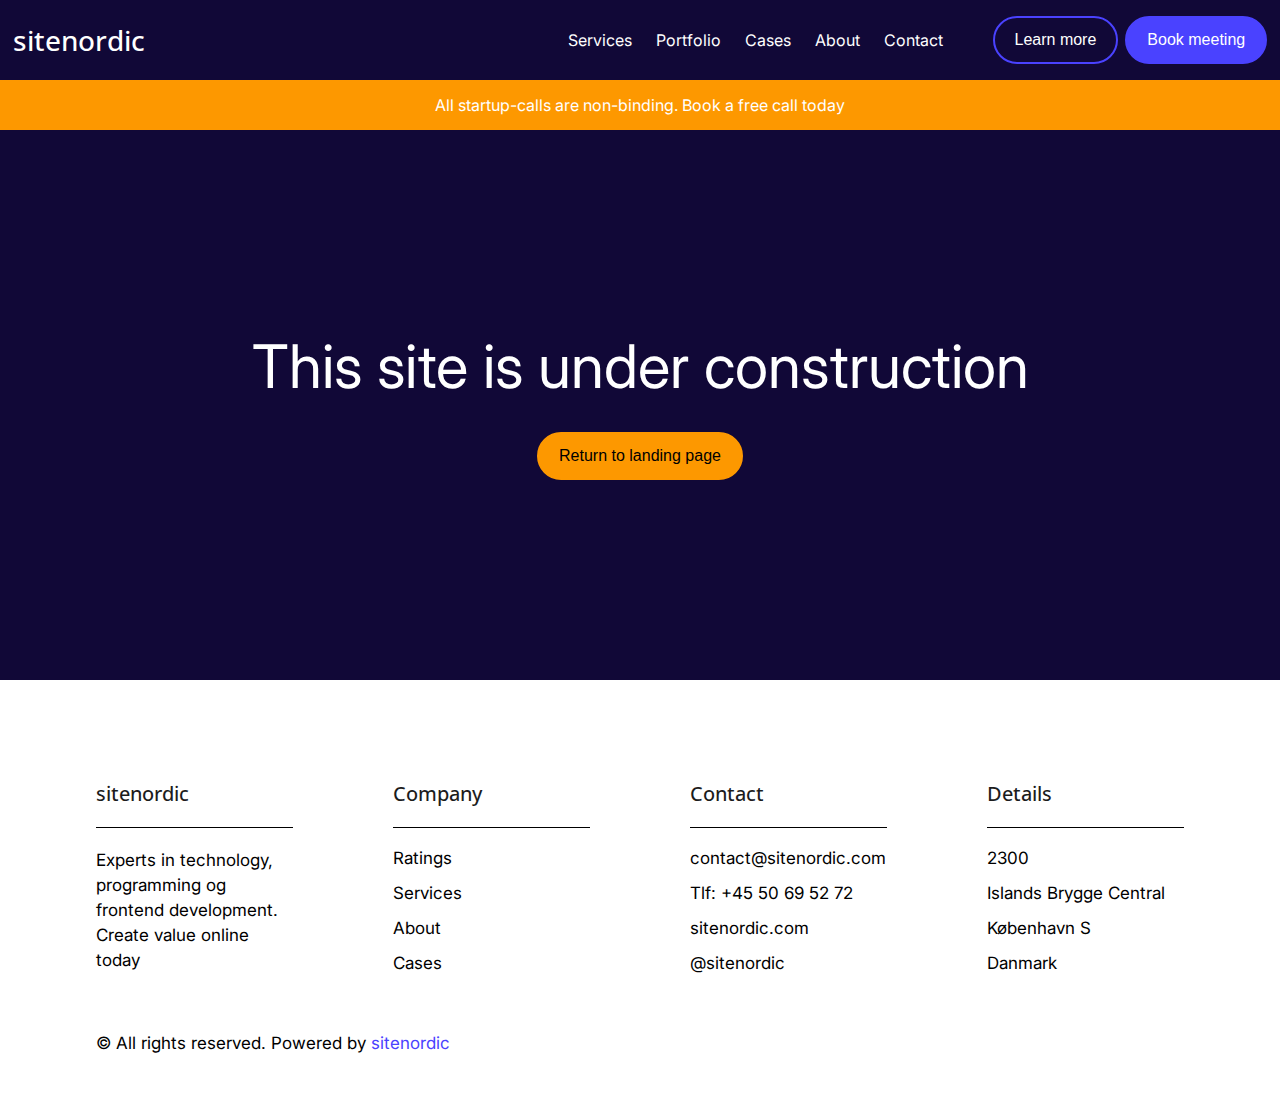
==== const.html @ 684acb8c "Add files via upload" ====
<!DOCTYPE html>
<html lang="en">
    <head>
        <meta charset="UTF-8">
        <meta http-equiv="X-UA-Compatible" content="IE=edge">
        <meta name="viewport" content="width=device-width, initial-scale=1.0">
        <title>sitenordic</title>
        <link rel="stylesheet" href="main.css">
        <link rel="preconnect" href="https://fonts.googleapis.com">
        <link rel="preconnect" href="https://fonts.gstatic.com" crossorigin>
        <link href="https://fonts.googleapis.com/css2?family=Comfortaa:wght@300;400;500;600;700&family=Inter:wght@100;200;300;400;500;600;700;800;900&family=Manrope:wght@200;300;400;500;600;700;800&family=Montserrat:wght@100;200;300;400;500;600;700;800;900&family=Open+Sans:wght@300;400;500;600;700;800&family=Quicksand:wght@300;400;500;600;700&family=Raleway:wght@100;200;300;400;500;600;700;800;900&family=Roboto:wght@400;500;700&display=swap" rel="stylesheet">
  
    </head>



    <body>


        <div class="navbar-section">
            <div class="navbar-container">

                <div class="navbar-container-left">
                    <li class="navbar-container-left-logo">sitenordic</li>
                </div>


                <div class="navbar-container-right">

                    <ul>
                        <li><a href="#"></a>Services</li>
                        <li><a href="#"></a>Portfolio</li>
                        <li><a href="#"></a>Cases</li>
                        <li><a href="#"></a>About</li>
                        <li><a href="#"></a>Contact</li>
                    </ul>

                    <div style="display: flex; flex-direction: row; gap: 7px;">
                        <button class="navbar-container-right-button02">Learn more</button>
                        <button onclick="window.location.href='https://calendly.com/contactsitenordic/30min?month=2023-05'" class="navbar-container-right-button01">Book meeting</button>
                        
                    </div>



                </div>


            </div>
        </div>


        <div class="notice-section">
            <div class="notice-container">
                <p class="notice-text">All startup-calls 
                    are non-binding. Book a free call today</p>
            </div>
        </div>



        <div style="background-color: #110837; padding: 200px 0px 200px 0px; text-align: center;
        display: flex; flex-direction: column; align-items: center;">
            <p class="landing-page-heading">
                This site is under construction
            </p>

            <button onclick="window.location.href='https://calendly.com/contactsitenordic/30min?month=2023-05'" class="landing-page-button">Return to landing page</button>
        </div>




        <div style="background-color: rgb(255, 255, 255)">
    
    
            <div class="footer">
                
                <div>
                    <p class="footer-logo">sitenordic</p>
    
    
                    <p class="footer-slogan">
                        Experts in technology, 
                        programming og frontend development. 
                        <span class="power">Create value online today</span>
                        
                    </p>
    

                </div>


                <div class="footer-col">
                    <p class="footer-logo">Company</p>
    
    
                    <ul>
                        <li><a href=""></a>Ratings</li>
                        <li><a href=""></a>Services</li>
                        <li><a href=""></a>About</li>
                        <li><a href=""></a>Cases</li>
                    </ul>
    
    

                </div>


                <div class="footer-col">
                    <p class="footer-logo">Contact</p>
    
    
                    <ul>
                        <li><a href=""></a>contact@sitenordic.com</li>
                        <li><a href=""></a>Tlf: +45 50 69 52 72</li>
                        <li><a href=""></a>sitenordic.com</li>
                        <li><a href=""></a>@sitenordic</li>
                        
                    </ul>
    
    

                </div>


                <div class="footer-col">
                    <p class="footer-logo">Details</p>
    
    
                    <ul>
                        <li><a href=""></a>2300</li>
                        <li><a href=""></a>Islands Brygge Central</li>
                        <li><a href=""></a>København S</li>
                        <li><a href=""></a>Danmark</li>
                    </ul>
    
    

                </div>

            </div>

            <div class="rights-div">
                <p>© All rights reserved. Powered by 
                    <span class="hyper">sitenordic</span></p>
            </div>


        </div>

    
    </div>

    </body>



</html>
---- main.css ----
* {
    padding: 0;
    margin: 0;
}

.navbar-section {
    background-color: #110837;
}



.navbar-container {
    width: 98%;
    margin: auto;
    display: flex;
    flex-direction: row;
    align-items: center;
    justify-content: space-between;
    height: 80px;
    gap: 40px;
}

.navbar-container-right {
    flex: 1;
    display: flex;
    flex-direction: row;
    align-items: center;
    justify-content: right;
    gap: 40px;
}

.navbar-container-left {
    width: 10%;
}

.navbar-container-left-logo {
    color: #ffffff;
    list-style: none;
    text-decoration: none;
    font-family: "Open Sans";
    font-size: 28px;
    cursor: pointer;
    font-weight: 500;
}


.navbar-container-right-button01 {
    border: none;
    padding: 13px 20px 13px 20px;
    font-size: 16px;
    background-color: #4a42ff;
    color: #fff;
    font-weight: 500;
    cursor: pointer;
    border-radius: 100px;
    border: 2px solid #4a42ff;
}

.navbar-container-right-button02 {
    border: none;
    padding: 13px 20px 13px 20px;
    font-size: 16px;
    background-color: transparent;
    color: #ffffff;
    font-weight: 500;
    cursor: pointer;
    border-radius: 100px;
    border: 2px solid #4a42ff;
}

.navbar-container-right ul li {
    list-style: none;
    display: inline-block;
    margin: 0 10px;
    color: #fff;
    font-family: 'Inter';
}

.navbar-container-right li a {
    text-decoration: none;
    color: #fff;
    text-transform: uppercase;
}

.notice-section {
    background-color: #fd9800;
}

@media (max-width:900px) {
    .navbar-container-right ul li {
        display: none;
    }
}

.notice-container {
    width: 85%;
    margin: auto;
    text-align: center;
    padding-top: 15px;
    padding-bottom: 15px;
}

.notice-text {
    font-family: "Inter";
    color: #fff;
    font-size: 16px;
}

.landing-page-section {
    background-color: #110837;
}

.landing-page-container {
    width: 85%;
    margin: auto;
    background-color: #110837;
    display: grid;
    grid-template-columns: 1fr 1fr;
    padding-top: 40px;
    padding-bottom: 40px;
}

.landing-page-left {
    display: flex;
    align-items: center;
}

.landing-page-right {
    display: flex;
    align-items: center;
}

.landing-page-heading {
    font-family: "Inter";
    color: #ffffff;
    font-size: 60px;
    margin-bottom: 30px;
}

.landing-page-description {
    font-family: "Inter";
    color: #ffffff;
    font-size: 20px;
    font-weight: 300;
    margin-bottom: 30px;
}

.landing-page-qualifications {
    display: flex;
    flex-direction: column;
    gap: 8px;
    margin-bottom: 30px;
}

.landing-page-qualification {
    display: flex;
    flex-direction: row;
    align-items: center;
    gap: 5px;
}



@media (max-width:1100px) {
    .landing-page-heading {
        font-size: 40px;
    }
}

@media (max-width:840px) {
    .landing-page-heading {
        font-size: 30px;
    }

    .landing-page-description {
        font-size: 16px;
    }

    .qualification-icon {
        width: 25px;
    }

    .navbar-container {
        width: 85%;
    }

}


@media (max-width:700px) {
    .landing-page-container {
        grid-template-columns: 1fr 0px;
    }

    .landing-page-heading {
        font-size: 60px;
    }

    .landing-page-description {
        font-size: 30px;
    }

}



.qualification-icon {
    width: 35px;
}

.qualification-text {
    font-size: 16px;
    font-family: "Inter";
    color: #fff;
    width: 100%;
}

.landing-page-button {
    border: none;
    padding: 13px 20px 13px 20px;
    font-size: 16px;
    background-color:#fd9800;
    color: black;
    font-weight: 500;
    cursor: pointer;
    border-radius: 100px;
    border: 2px solid #fd9800;

}

.landing-page-right {
    display: flex;
    flex-direction: row;
    align-items: flex-end;
    justify-content: right;
}

.landing-page-image {
    width: 80%;

}

@media (min-width:1800px) {
    .landing-page-image {
        width: 60%;
    }


}


.footer {
    width: 85%;
    margin: auto;
    display: grid;
    grid-template-columns: 1fr 1fr 1fr 1fr;
    column-gap: 100px;
    background-color: rgb(255, 255, 255);
    animation-name: slideInBottom;
    animation-duration: 1s;
    animation-timing-function: ease;
    animation-delay: 0s;
    animation-iteration-count: 1;
    animation-direction: normal;
    animation-fill-mode: none;
    padding-top: 100px;
}

.footer-logo {
    font-family: "Open Sans";
    font-size: 20px;
    color: #1c1c1c;
    font-weight: 500;
    padding-bottom: 20px;
    border-bottom: 1px solid #000000;
    margin-bottom: 20px;
}

.footer-slogan {
    font-family: "Inter";
    font-size: 17px;
    color: #000000;
    padding-bottom: 20px;
    line-height: 25px;
}

.footer-socials {
    display: flex;
    flex-direction: row;
    align-items: center;
    gap: 15px;
}

.social {
    width: 30px;
    cursor: pointer;
}

.footer-col {

}

.footer-col ul li {
    list-style: none;
    font-size: 17px;
    font-family: "Inter";
    color: #000000;
    cursor: pointer;
    margin-bottom: 15px;
}

.footer-col ul li a {
    text-decoration: none;
}

@media (max-width:1200px) {
    .footer {
        grid-template-columns: 1fr 1fr;
        grid-template-rows: 1fr 1fr;
        row-gap: 50px;
    }
}

@media (max-width:600px) {
    .footer {
        grid-template-columns: 1fr;
        grid-template-rows: 1fr 1fr 1fr 1fr;
        row-gap: 50px;
    }
}

@keyframes slideInBottom {
    from {
        transform: translateY(300px);
    }

    to {
        transform: translateY(0);
    }
}

.rights-div {
    width: 85%;
    margin: auto;
    padding-top: 40px;
    padding-bottom: 40px;
    font-family: "Inter";
    font-size: 17px;
    color: #000000;
    animation-name: slideInBottom;
    animation-duration: 1s;
    animation-timing-function: ease;
    animation-delay: 0s;
    animation-iteration-count: 1;
    animation-direction: normal;
    animation-fill-mode: none;
}

.hyper {
    color: #4a42ff;
}


.descr-button {
    animation-name: slideInBottom;
    animation-duration: 1s;
    animation-timing-function: ease;
    animation-delay: 0s;
    animation-iteration-count: 1;
    animation-direction: normal;
    animation-fill-mode: none;
}
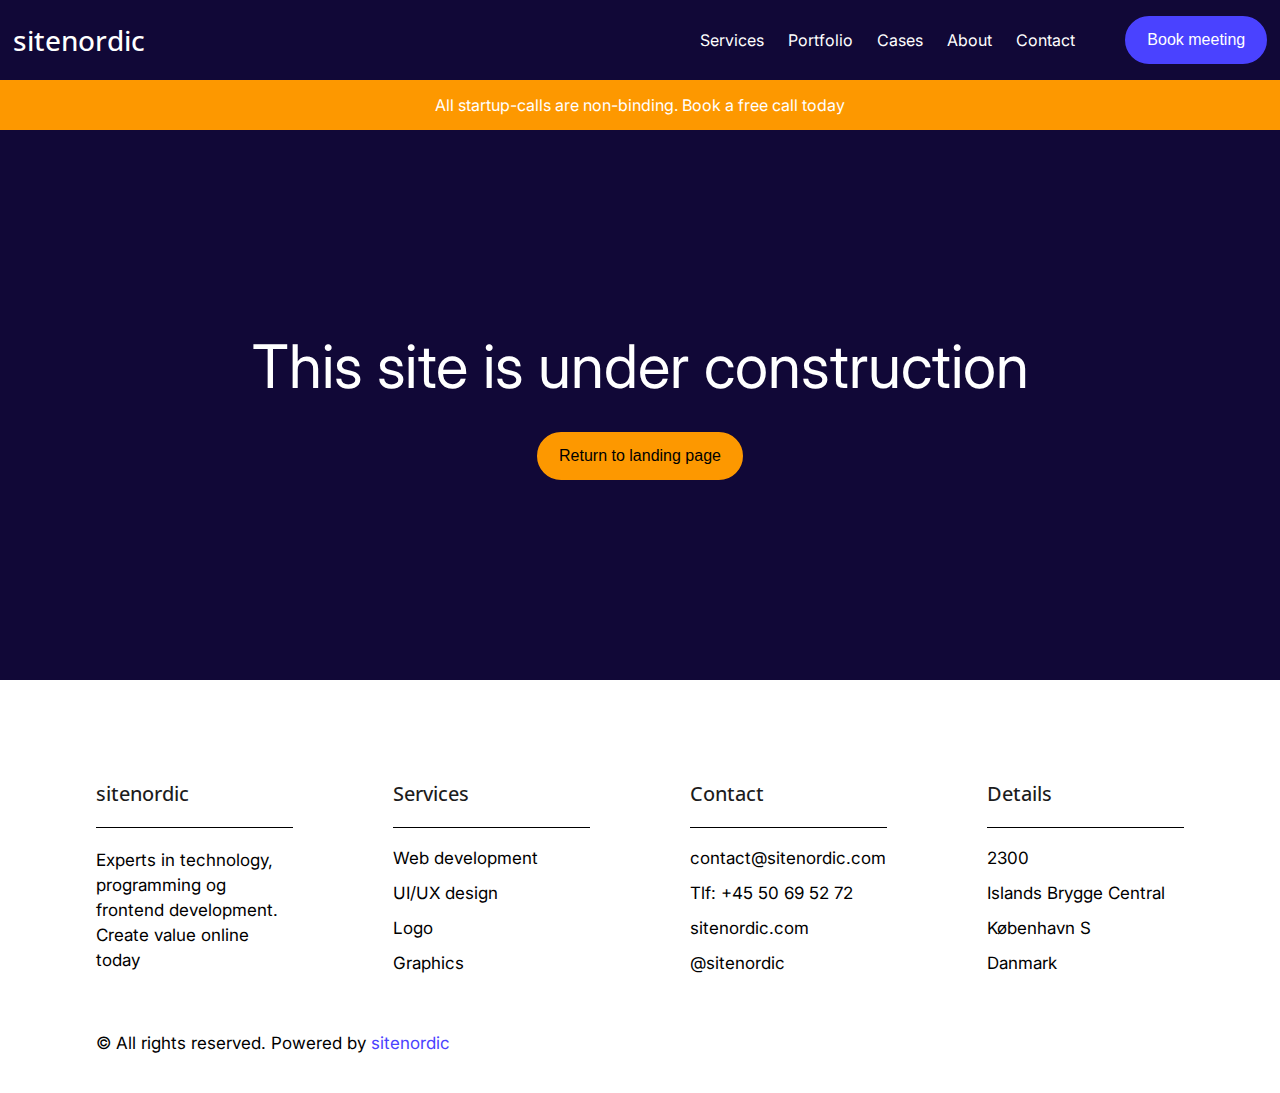
==== commit 9de7e665: "Add files via upload" ====
--- a/const.html
+++ b/const.html
@@ -21,7 +21,7 @@
             <div class="navbar-container">
 
                 <div class="navbar-container-left">
-                    <li class="navbar-container-left-logo">sitenordic</li>
+                    <li style="list-style: none;"><a href="index.html" class="navbar-container-left-logo">sitenordic</a></li>
                 </div>
 
 
@@ -36,7 +36,6 @@
                     </ul>
 
                     <div style="display: flex; flex-direction: row; gap: 7px;">
-                        <button class="navbar-container-right-button02">Learn more</button>
                         <button onclick="window.location.href='https://calendly.com/contactsitenordic/30min?month=2023-05'" class="navbar-container-right-button01">Book meeting</button>
                         
                     </div>
@@ -61,11 +60,11 @@
 
         <div style="background-color: #110837; padding: 200px 0px 200px 0px; text-align: center;
         display: flex; flex-direction: column; align-items: center;">
-            <p class="landing-page-heading">
+            <p style="padding: 0px 40px 0px 40px;" class="landing-page-heading">
                 This site is under construction
             </p>
 
-            <button onclick="window.location.href='https://calendly.com/contactsitenordic/30min?month=2023-05'" class="landing-page-button">Return to landing page</button>
+            <button onclick="window.location.href='index.html'" class="landing-page-button">Return to landing page</button>
         </div>
 
 
@@ -92,14 +91,14 @@
 
 
                 <div class="footer-col">
-                    <p class="footer-logo">Company</p>
+                    <p class="footer-logo">Services</p>
     
     
                     <ul>
-                        <li><a href=""></a>Ratings</li>
-                        <li><a href=""></a>Services</li>
-                        <li><a href=""></a>About</li>
-                        <li><a href=""></a>Cases</li>
+                        <li><a href="#"”></a>Web development</li>
+                        <li><a href="#"></a>UI/UX design</li>
+                        <li><a href="#"></a>Logo</li>
+                        <li><a href="#"></a>Graphics</li>
                     </ul>
     
     
--- a/main.css
+++ b/main.css
@@ -43,6 +43,11 @@
     font-weight: 500;
 }
 
+.navbar-container-right-buttons {
+    display: flex; 
+    flex-direction: row; 
+    gap: 7px;
+}
 
 .navbar-container-right-button01 {
     border: none;
@@ -74,12 +79,12 @@
     margin: 0 10px;
     color: #fff;
     font-family: 'Inter';
+    cursor: pointer;
 }
 
 .navbar-container-right li a {
     text-decoration: none;
     color: #fff;
-    text-transform: uppercase;
 }
 
 .notice-section {
